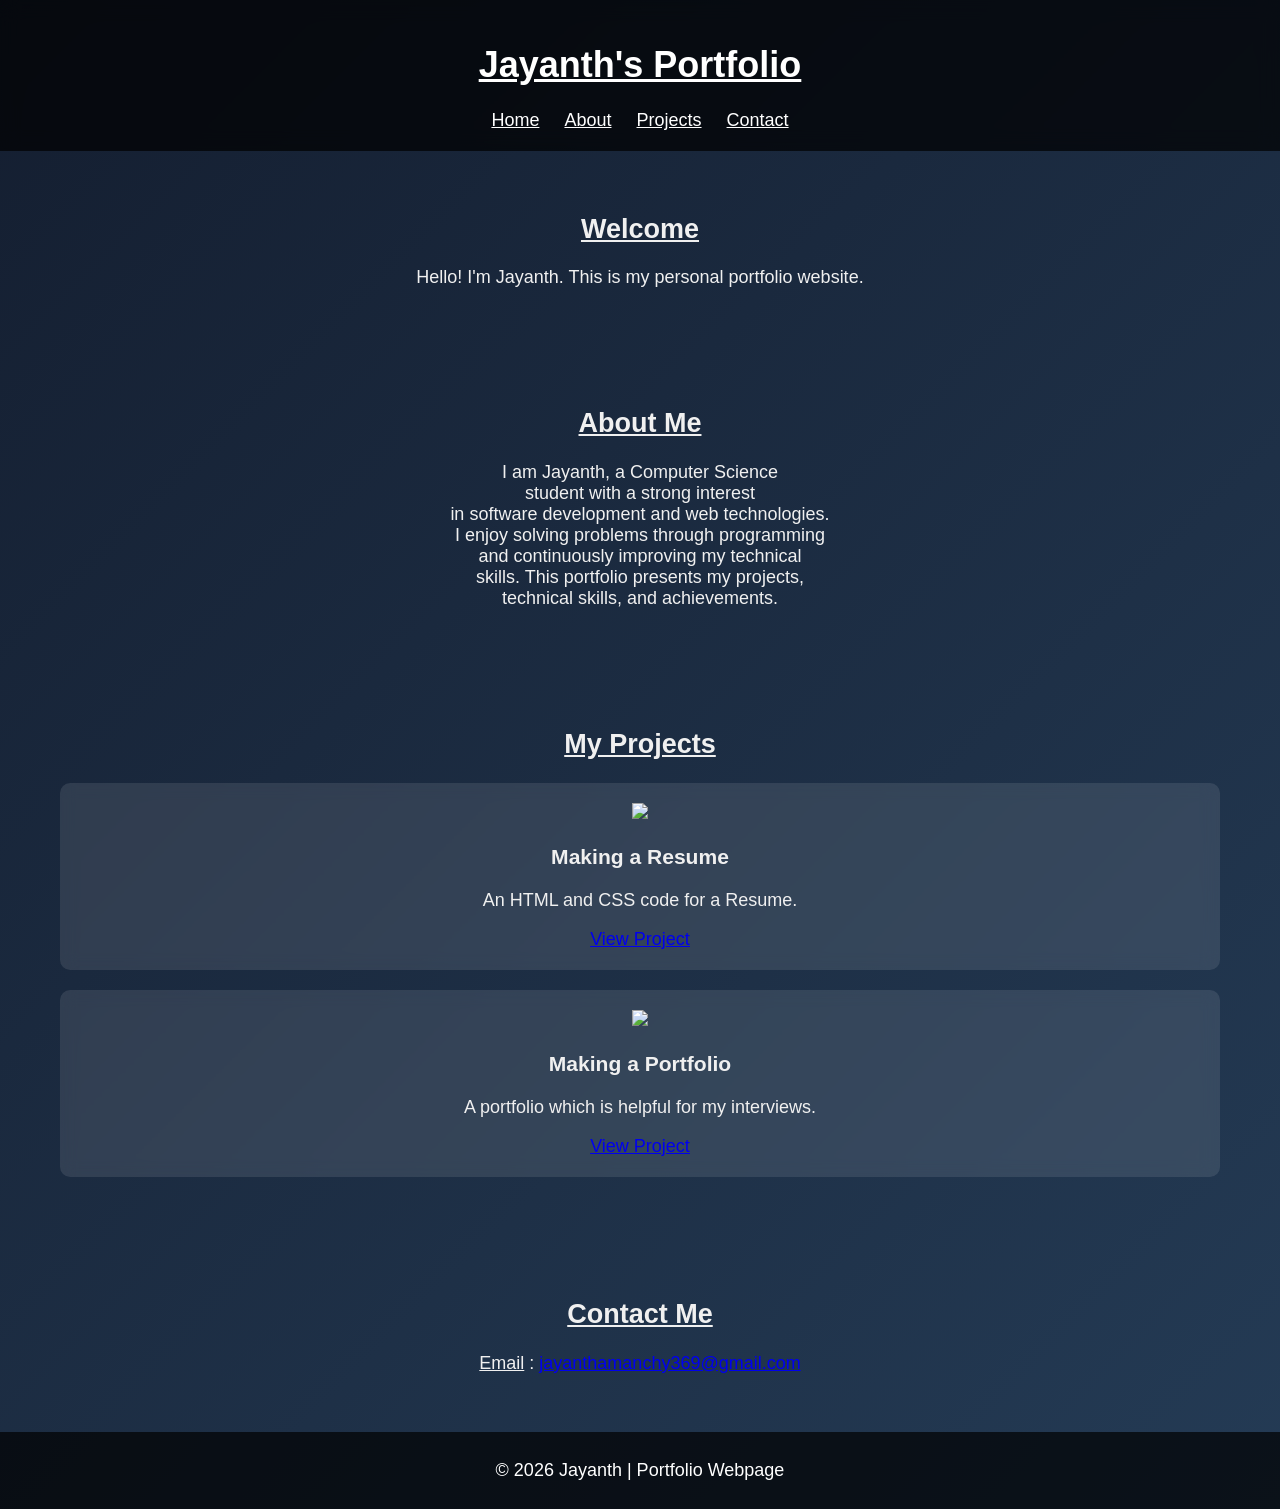
==== index.html @ b56a65f0 "Adding the index file" ====
<!DOCTYPE html>
<html lang="en">
<head>
    <meta name="viewport" content="width=device-width, initial-scale=1.0">
    <title>My Portfolio</title>
    <link rel="stylesheet" href="Portfolio.css">
</head>

<body>

<header>
    <h1><B><ins>Jayanth's Portfolio</ins></B></h1>

    <nav>
        <a href="#home"><ins>Home</ins></a>
        <a href="#about"><ins>About</ins></a>
        <a href="#projects"><ins>Projects</ins></a>
        <a href="#contact"><ins>Contact</ins></a>
    </nav>
</header>

<section id="home">
    <h2><ins>Welcome</ins></h2>
    <p>Hello! I'm Jayanth. This is my personal portfolio website.</p>
</section>

<section id="about">
    <h2><ins>About Me</ins></h2>
    <p>I am Jayanth, a Computer Science<br> student with a strong interest<br> in software development and web technologies.<br> I enjoy solving problems through programming<br> and continuously improving my technical <br>skills. This portfolio presents my projects,<br> technical skills, and achievements.</p>
</section>

<section id="projects">
    <h2><ins>My Projects</ins></h2>

    <div class="project">

        <img src="D:\One Drive Data\OneDrive\Desktop\Man working image.jpg" width="50">

        <h3>Making a Resume</h3>
        <p>An HTML and CSS code for a Resume.</p>

        <a href="D:\One Drive Data\OneDrive\Desktop\Java\Portfolio\Resume\Resume.html" target="_blank">View Project</a>

    </div>

    <div class="project">

        <img src="D:\One Drive Data\OneDrive\Desktop\Man working image.jpg" width="50">

        <h3>Making a Portfolio</h3>
        <p>A portfolio which is helpful for my interviews.</p>

        <a href="file:///D:/One%20Drive%20Data/OneDrive/Desktop/Java/Portfolio/Portfolio.html#">View Project</a>

    </div>

</section>

<section id="contact">

    <h2><ins>Contact Me</ins></h2>

    <p><ins>Email</ins> : <a href="mailto:jayanthamanchy369@gmail.com">jayanthamanchy369@gmail.com</a></p>

</section>

<footer>

<p>© 2026 Jayanth | Portfolio Webpage</p>

</footer>

</body>
</html>
---- Portfolio.css ----
/* Default Variables (Mobile First) */
:root {
    --bg-gradient: linear-gradient(135deg, #ff4e50, #f9d423);
    --text-color: black;
    --card-bg: rgba(255, 255, 255, 0.9);
}

/* Mobile (default) */
body {
    font-size: 14px;
    font-family: Arial;
    margin: 0;
    background: var(--bg-gradient);
    color: var(--text-color);
    transition: all 0.5s ease-in-out;
}

/* Tablet */
@media (min-width: 768px) {
    :root {
        --bg-gradient: linear-gradient(135deg, #36d1dc, #5b86e5);
        --text-color: black;
        --card-bg: rgba(255, 255, 255, 0.85);
    }

    body {
        font-size: 16px;
    }
}

/* Laptop/Desktop */
@media (min-width: 1024px) {
    :root {
        --bg-gradient: linear-gradient(135deg, #141e30, #243b55);
        --text-color: #f0f0f0;
        --card-bg: rgba(255, 255, 255, 0.1);
    }

    body {
        font-size: 18px;
    }
}

/* Header */
header {
    background: rgba(0, 0, 0, 0.7);
    color: white;
    padding: 20px;
    text-align: center;
    backdrop-filter: blur(10px);
}

/* Navigation */
nav a {
    color: white;
    margin: 10px;
    text-decoration: none;
    transition: 0.3s;
}

nav a:hover {
    color: #ffd700;
}

/* Section */
section {
    padding: 40px;
    text-align: center;
}

/* Project Cards */
.project {
    background: var(--card-bg);
    margin: 20px;
    padding: 20px;
    border-radius: 10px;
    backdrop-filter: blur(8px);
    transition: transform 0.3s, box-shadow 0.3s;
}

.project:hover {
    transform: scale(1.05);
    box-shadow: 0px 10px 20px rgba(0,0,0,0.3);
}

/* Footer */
footer {
    background: rgba(0, 0, 0, 0.7);
    color: white;
    padding: 10px;
    text-align: center;
}

/* Responsive Nav for Mobile */
@media (max-width: 600px) {
    nav a {
        display: block;
        margin: 10px;
    }
}
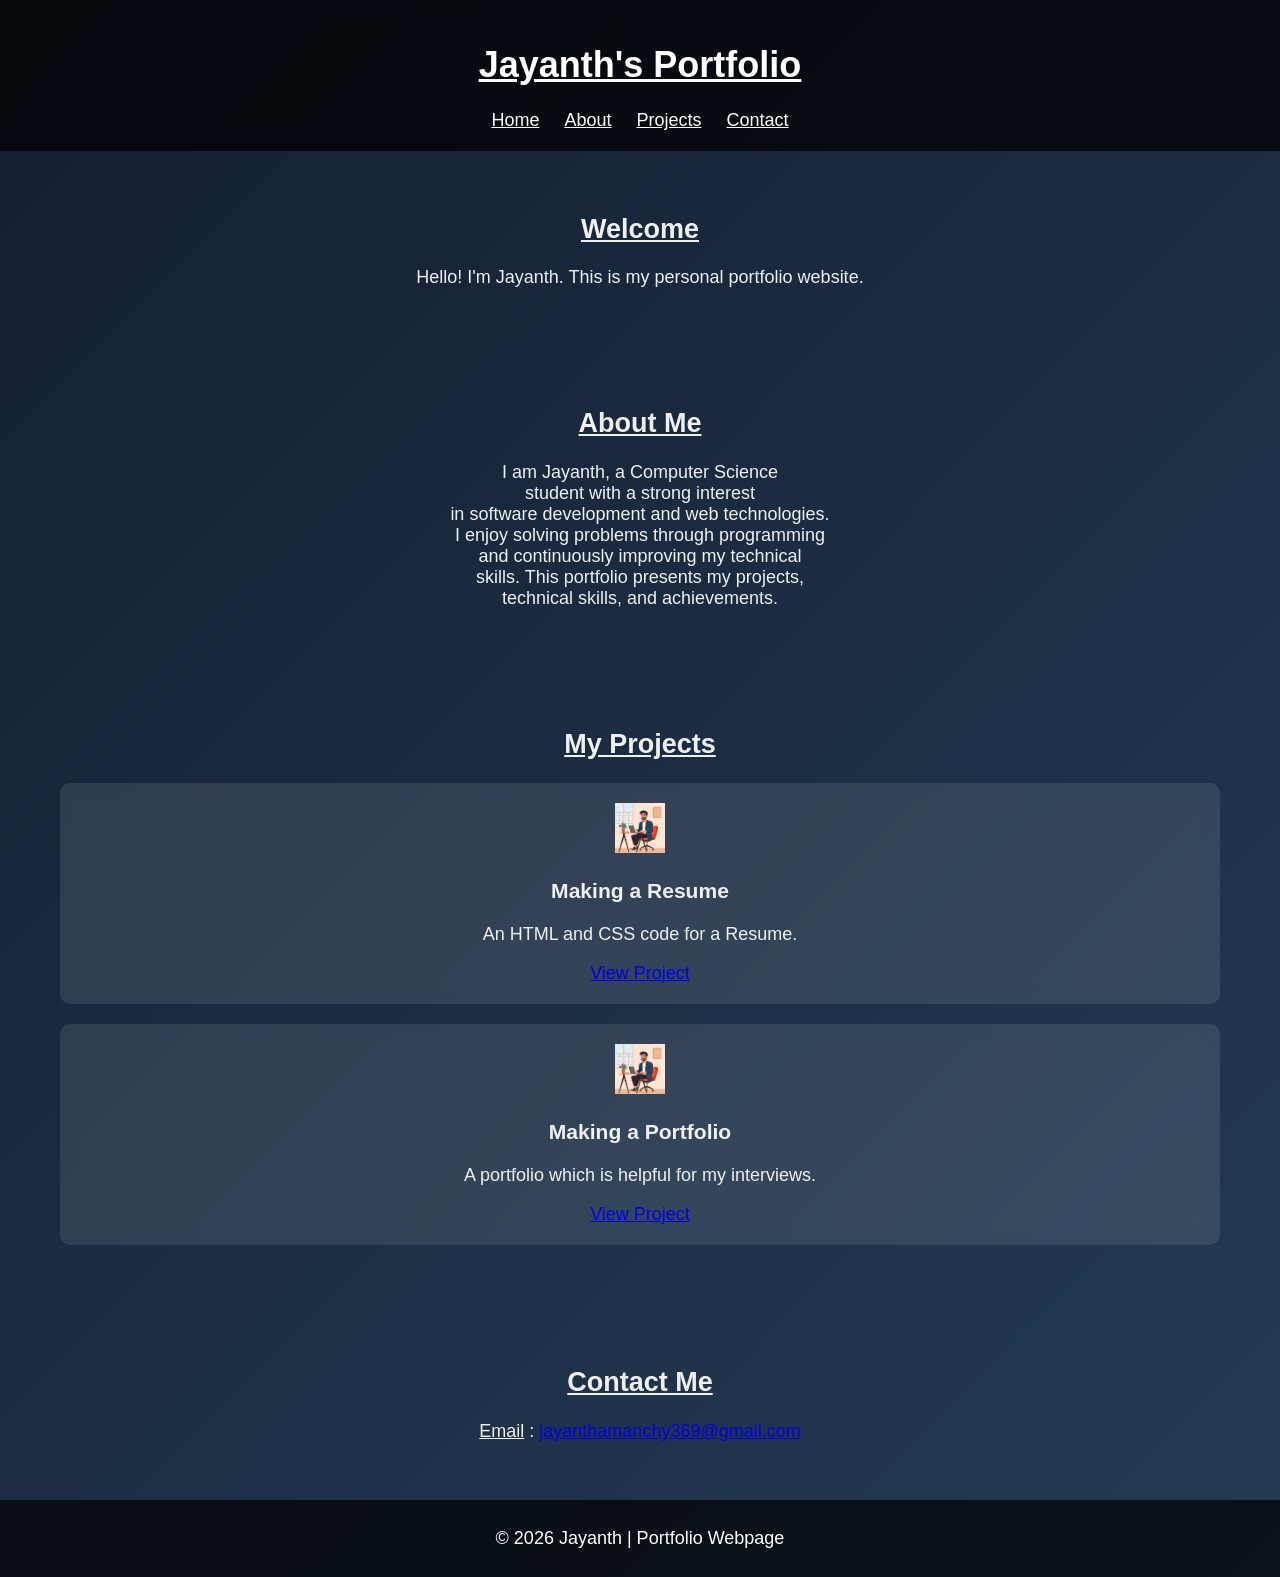
==== commit 2bc1fd62: "Update index.html" ====
--- a/index.html
+++ b/index.html
@@ -34,23 +34,23 @@
 
     <div class="project">
 
-        <img src="D:\One Drive Data\OneDrive\Desktop\Man working image.jpg" width="50">
+        <img src="Man working image.jpg" width="50">
 
         <h3>Making a Resume</h3>
         <p>An HTML and CSS code for a Resume.</p>
 
-        <a href="D:\One Drive Data\OneDrive\Desktop\Java\Portfolio\Resume\Resume.html" target="_blank">View Project</a>
+        <a href="Resume.html" target="_blank">View Project</a>
 
     </div>
 
     <div class="project">
 
-        <img src="D:\One Drive Data\OneDrive\Desktop\Man working image.jpg" width="50">
+        <img src="Man working image.jpg" width="50">
 
         <h3>Making a Portfolio</h3>
         <p>A portfolio which is helpful for my interviews.</p>
 
-        <a href="file:///D:/One%20Drive%20Data/OneDrive/Desktop/Java/Portfolio/Portfolio.html#">View Project</a>
+        <a href="index.html">View Project</a>
 
     </div>
 
@@ -71,4 +71,4 @@
 </footer>
 
 </body>
-</html>+</html>
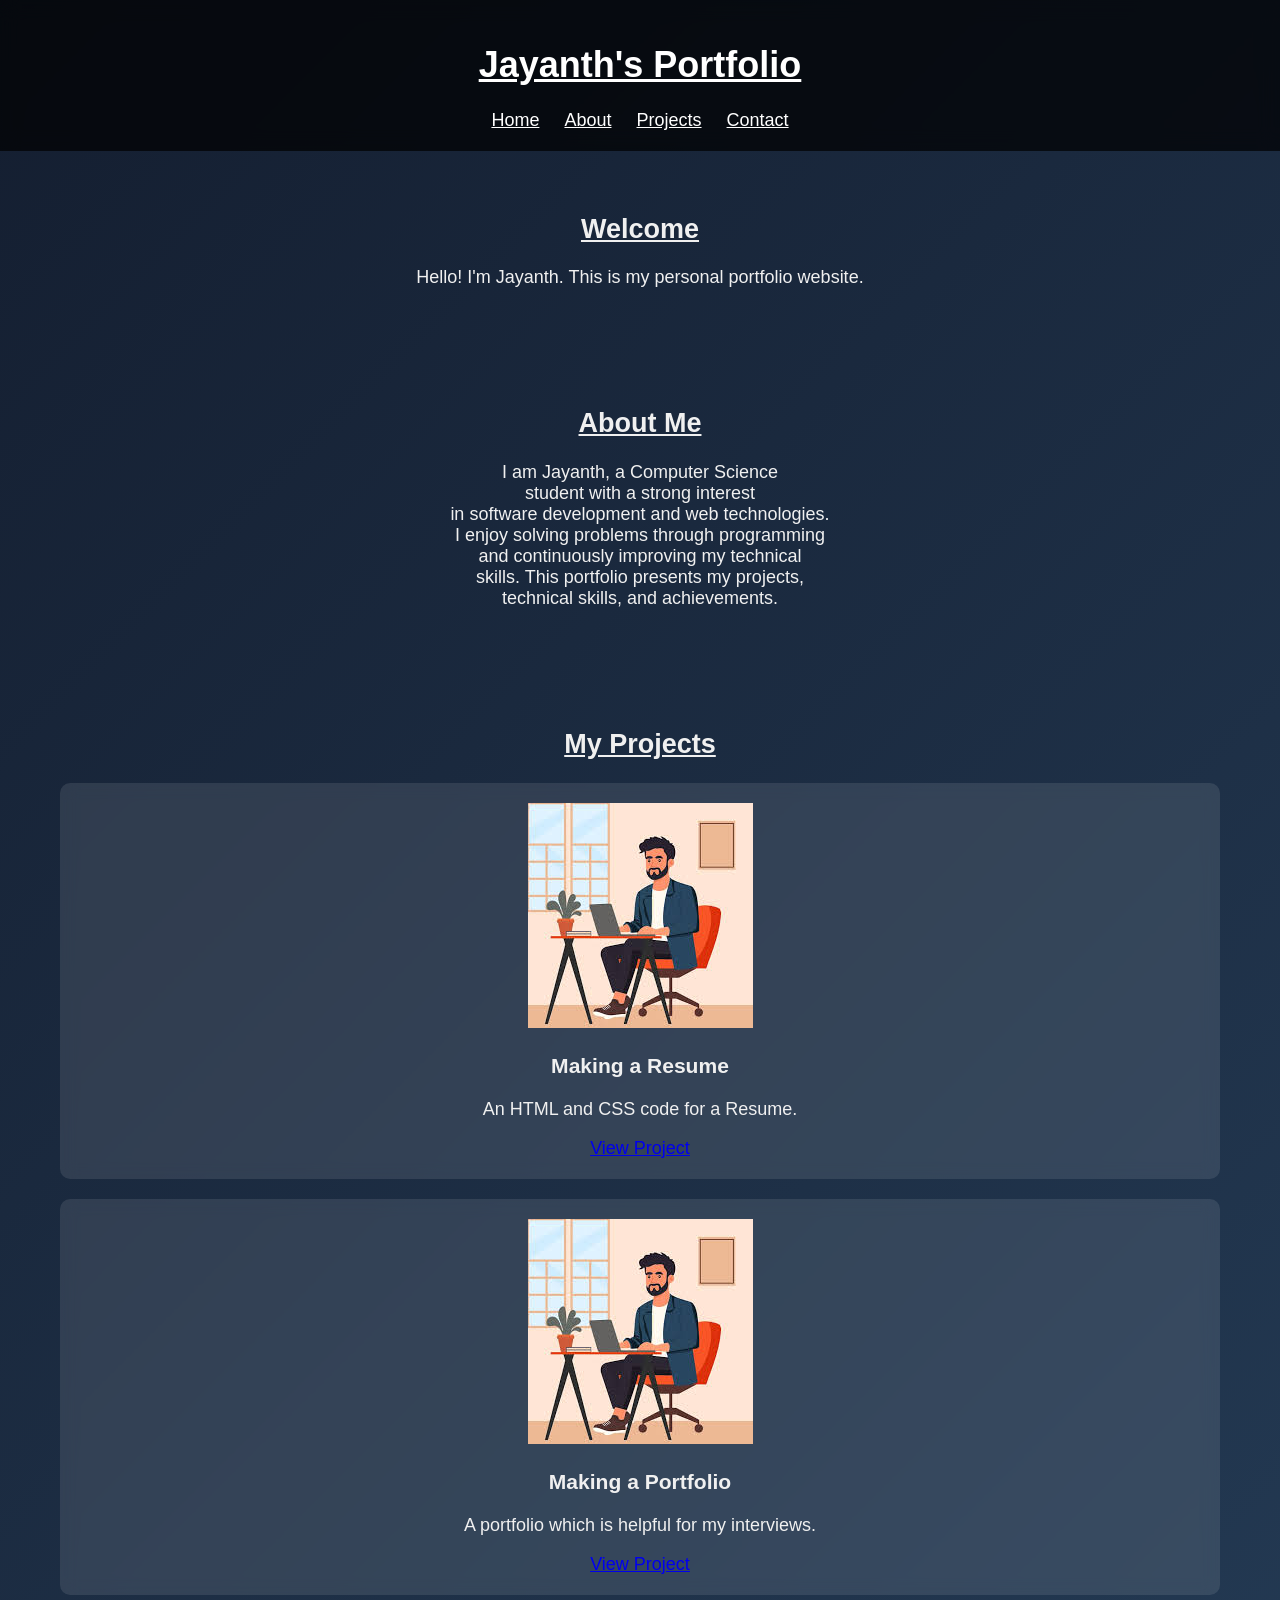
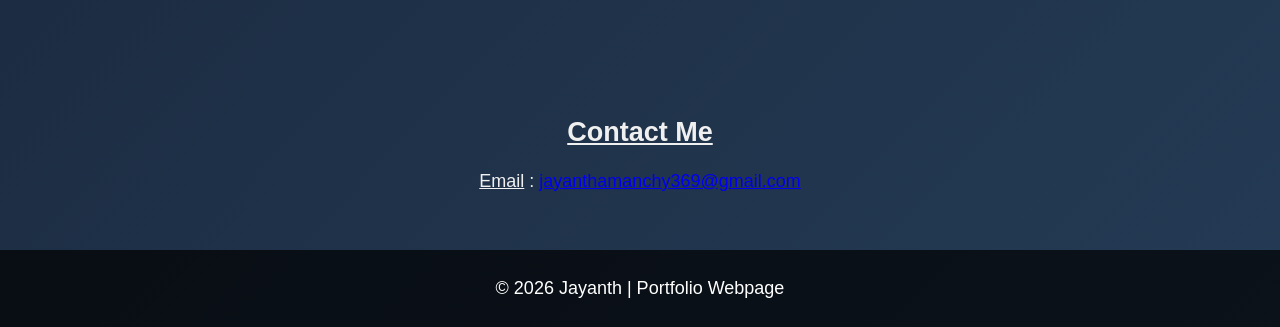
==== commit 49db5586: "Update index.html" ====
--- a/index.html
+++ b/index.html
@@ -34,7 +34,7 @@
 
     <div class="project">
 
-        <img src="Man working image.jpg" width="50">
+        <img src="Man working image.jpg">
 
         <h3>Making a Resume</h3>
         <p>An HTML and CSS code for a Resume.</p>
@@ -45,7 +45,7 @@
 
     <div class="project">
 
-        <img src="Man working image.jpg" width="50">
+        <img src="Man working image.jpg">
 
         <h3>Making a Portfolio</h3>
         <p>A portfolio which is helpful for my interviews.</p>
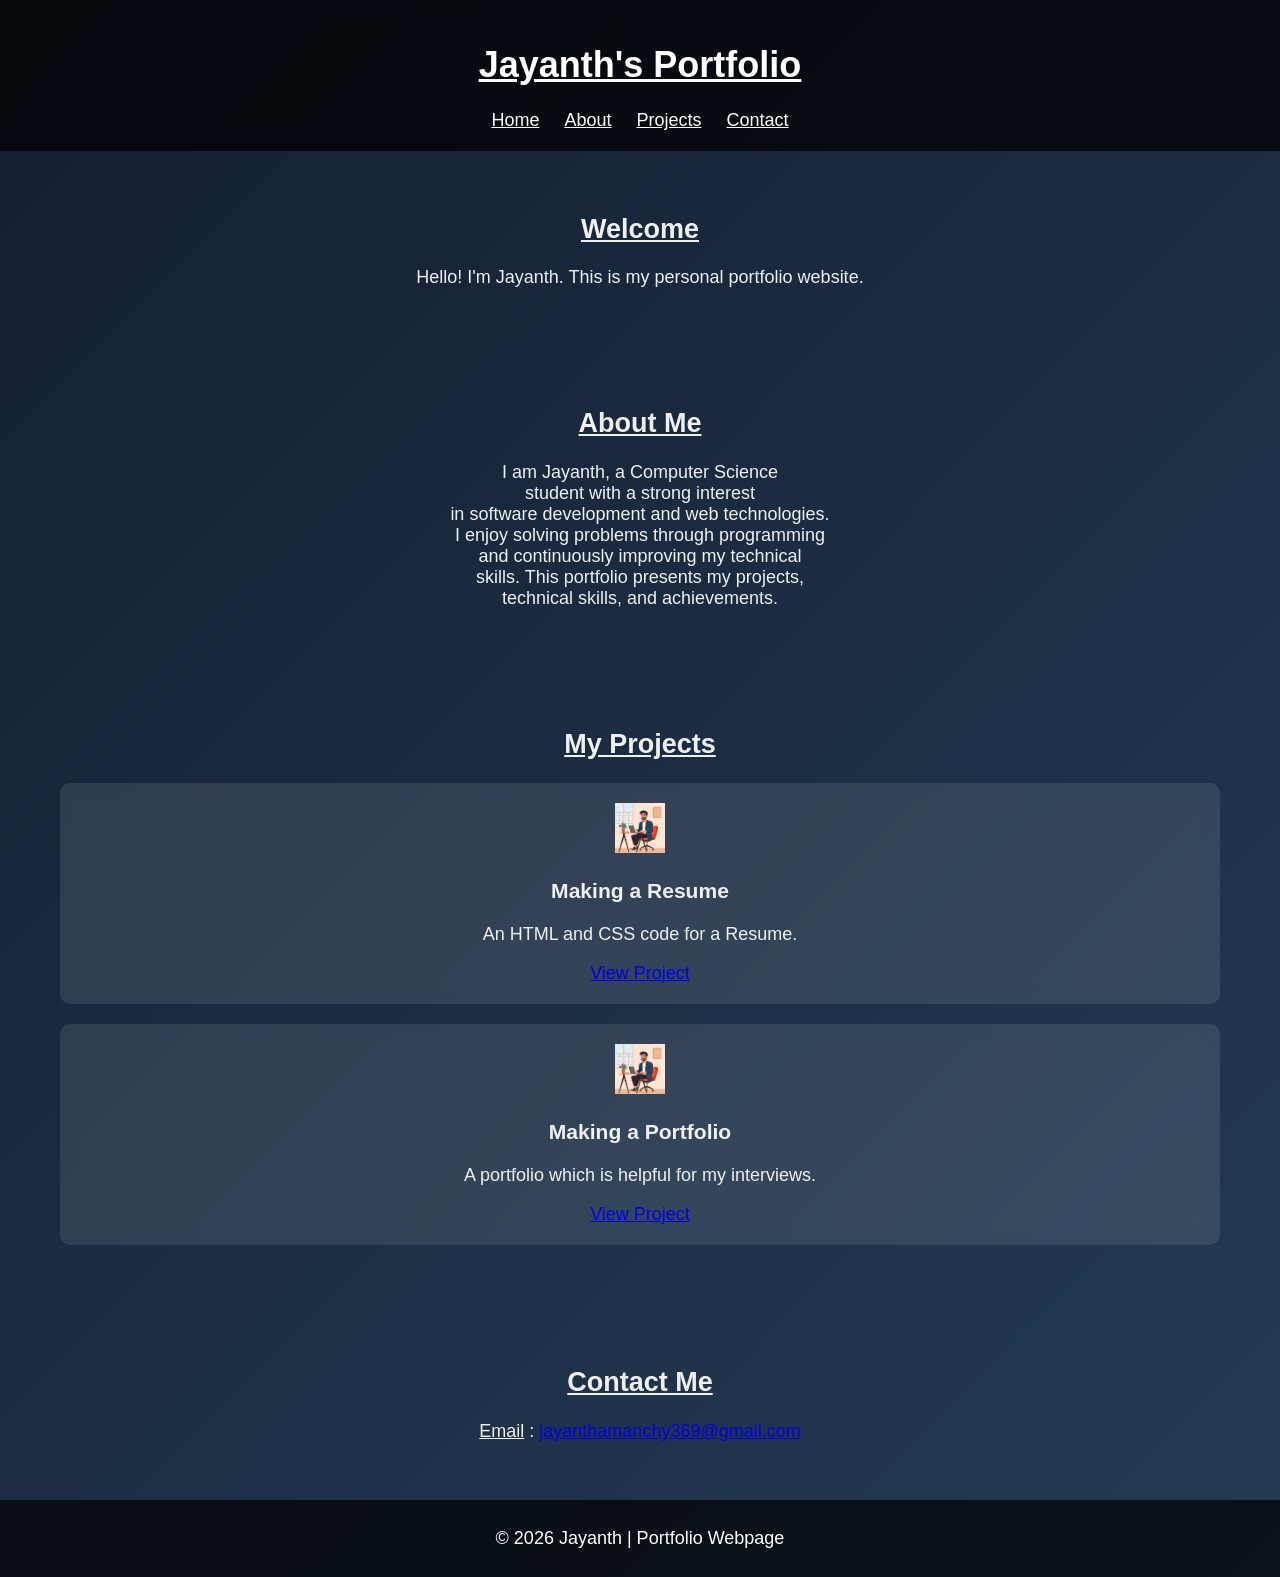
==== commit f3e74296: "Update index.html" ====
--- a/index.html
+++ b/index.html
@@ -34,7 +34,7 @@
 
     <div class="project">
 
-        <img src="Man working image.jpg">
+        <img src="Man working image.jpg" width="50">
 
         <h3>Making a Resume</h3>
         <p>An HTML and CSS code for a Resume.</p>
@@ -45,7 +45,7 @@
 
     <div class="project">
 
-        <img src="Man working image.jpg">
+        <img src="Man working image.jpg" width="50">
 
         <h3>Making a Portfolio</h3>
         <p>A portfolio which is helpful for my interviews.</p>
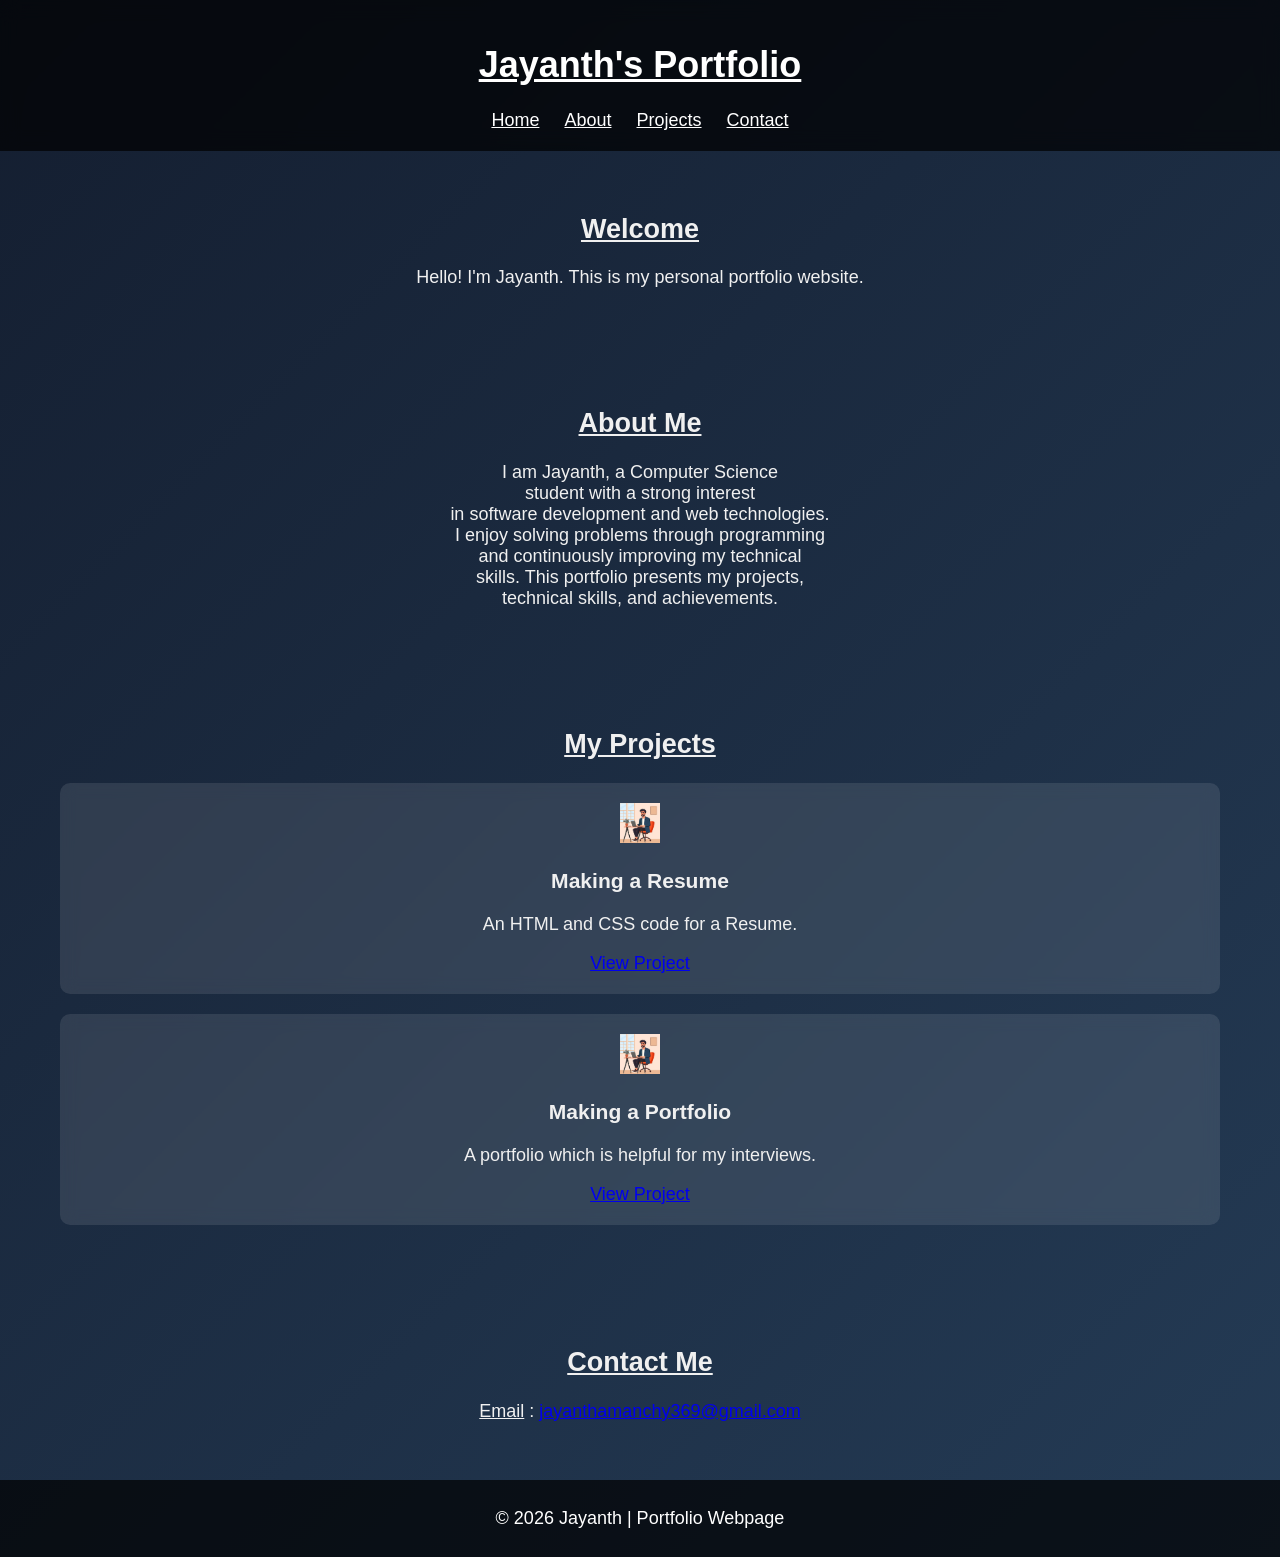
==== commit dc8ebf50: "Update index.html" ====
--- a/index.html
+++ b/index.html
@@ -34,7 +34,7 @@
 
     <div class="project">
 
-        <img src="Man working image.jpg" width="50">
+        <img src="Man working image.jpg" width="40">
 
         <h3>Making a Resume</h3>
         <p>An HTML and CSS code for a Resume.</p>
@@ -45,7 +45,7 @@
 
     <div class="project">
 
-        <img src="Man working image.jpg" width="50">
+        <img src="Man working image.jpg" width="40">
 
         <h3>Making a Portfolio</h3>
         <p>A portfolio which is helpful for my interviews.</p>
